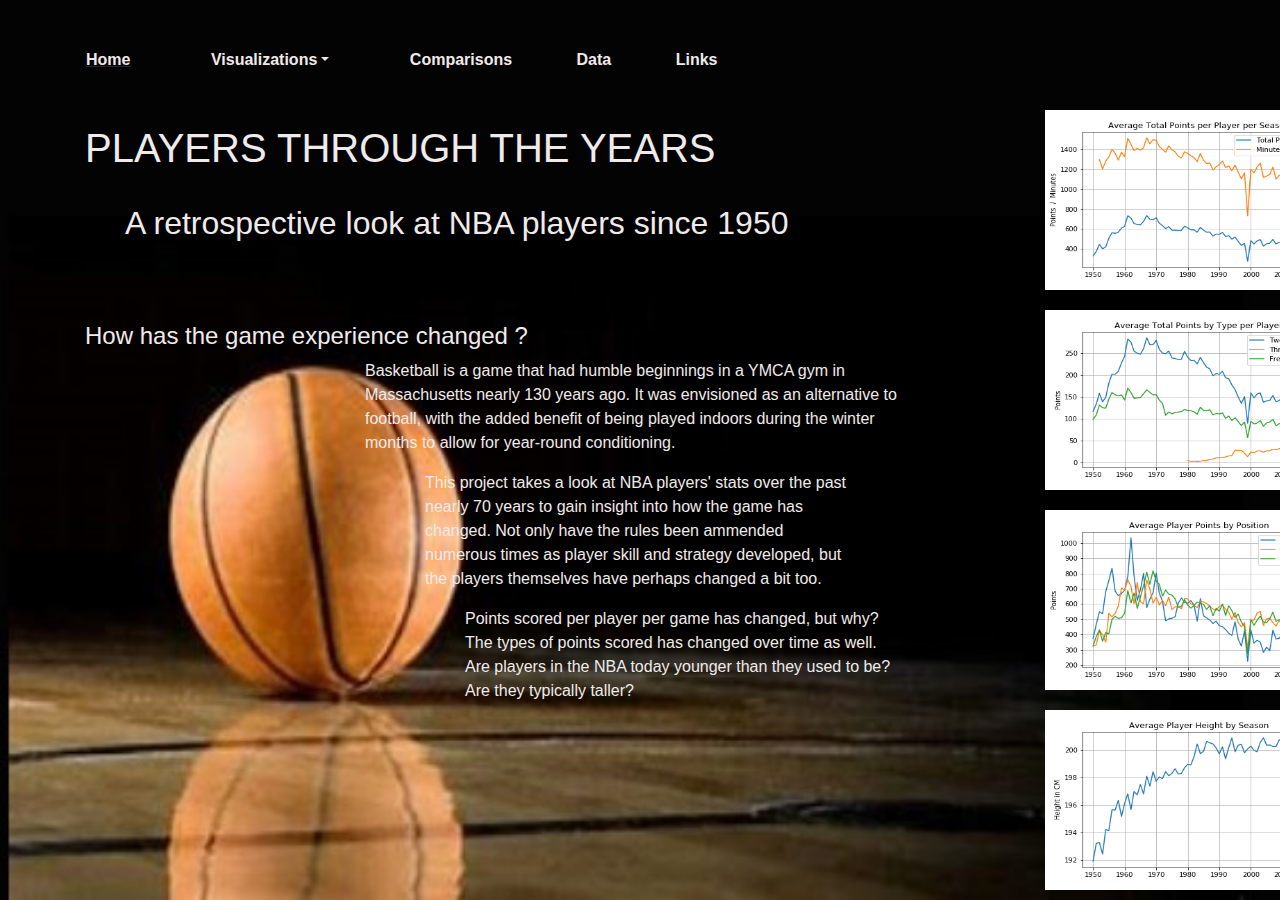
==== index.html @ e64fd35e "landing page changes" ====
<!DOCTYPE html>
<html lang=en>

<head>
    <meta charset="UTF-8">
    <title>NBA Player Stats since 1950</title>
    <link rel="stylesheet" href="https://stackpath.bootstrapcdn.com/bootstrap/4.3.1/css/bootstrap.min.css" integrity="sha384-ggOyR0iXCbMQv3Xipma34MD+dH/1fQ784/j6cY/iJTQUOhcWr7x9JvoRxT2MZw1T" crossorigin="anonymous">

    <script src="https://code.jquery.com/jquery-3.3.1.slim.min.js" integrity="sha384-q8i/X+965DzO0rT7abK41JStQIAqVgRVzpbzo5smXKp4YfRvH+8abtTE1Pi6jizo" crossorigin="anonymous"></script>
    <script src="https://cdnjs.cloudflare.com/ajax/libs/popper.js/1.14.7/umd/popper.min.js" integrity="sha384-UO2eT0CpHqdSJQ6hJty5KVphtPhzWj9WO1clHTMGa3JDZwrnQq4sF86dIHNDz0W1" crossorigin="anonymous"></script>
    <script src="https://stackpath.bootstrapcdn.com/bootstrap/4.3.1/js/bootstrap.min.js" integrity="sha384-JjSmVgyd0p3pXB1rRibZUAYoIIy6OrQ6VrjIEaFf/nJGzIxFDsf4x0xIM+B07jRM" crossorigin="anonymous"></script>
  

    <link rel="stylesheet" href="style.css">
</head>


<body class="body back-image">
    <nav class="navbar">
        <ul>
            <li class="nav-item active">
                <a href="#"><strong>Home</strong></a>
            </li>
          
            <li class="nav-item dropdown">
              <a class="nav-link dropdown-toggle" href="#" id="navbarDropdown" 
              role="button" data-toggle="dropdown" aria-haspopup="true"
              aria-expanded="false"><strong>Visualizations</strong></a>

              <div class="dropdown-menu drop" aria-labelledby="navbarDropdown">
                <a class="dropdown-item" href="/visualizations1.html"> Points Per Season </a>
                <a class="dropdown-item" href="/visualizations2.html"> Point Breakdown </a>
                <a class="dropdown-item" href="/visualizations3.html"> Points by Position </a>
                <a class="dropdown-item" href="/visualizations4.html"> Player Height </a>
              </div>
            </li>

            <li><a href="/comparison.html"><strong>Comparisons</strong></a></li>
            <li><a href="/data.html"><strong>Data</strong></a></li>
            <li><a href="#"><strong>Links</strong></a></li>
        </ul>
    </nav>

    <div class="container text-format">
        <div class="row">
            <div class="col-md-10">
                <br>
                <h1>PLAYERS THROUGH THE YEARS</h1>
                <br>
                <h2>A retrospective look at NBA players since 1950</h2>
                <br>
                <br>
                <br>
                <h4 class="header-pad">How has the game experience changed ?</h4>
                <p class="pad">
                    Basketball is a game that had humble beginnings in a YMCA gym in Massachusetts nearly 
                    130 years ago.  It was envisioned as an alternative to football, with the added benefit
                    of being played indoors during the winter months to allow for year-round conditioning.
                </p>
                <p class="pad2">    
                    This project takes a look at NBA players' stats over the past nearly 70 years to gain insight
                    into how the game has changed.  Not only have the rules been ammended numerous times as player
                    skill and strategy developed, but the players themselves have perhaps changed a bit too.
                </p>
                <p class="pad3">
                    Points scored per player per game has changed,  but why?
                    The types of points scored has changed over time as well.
                    Are players in the NBA today younger than they used to be?      
                    Are they typically taller?
                </p>
                <br>
                <br>
            </div>    

            <div class="col-md-2">
                <img class="img-responsive" id="image" src="../Images/Min_Played_vs_Total_Pts.png">
                <br>
                <img class="img-responsive" id="image" src="../Images/Avg_Yearly_Pts.png">
                <br>
                <img class="img-responsive" id="image" src="../Images/Points_by_Position.png">
                <br>
                <img class="img-responsive" id="image" src="../Images/Avg_Player_Height.png">
            </div> 
        </div>
    </div>
</body>
---- style.css ----
.navbar {
  height: 100px;
  padding-top: 20px;
}
.navbar li {
  display: inline-block;
  padding: 20px;
  margin-right: 10px;
  margin-left: 10px;
  cursor: pointer;
  border-radius: 3px;
}
.navbar li a {
  color: rgb(241, 233, 233);
}

.active {
  text-decoration-line: underline;
}

.drop {
  background-color: black;
}

.drop2 {
  background-color: tan;
}

.body {
  background-color: black;
}

.back-image {
  background-image: url("wallpaper10d.jpg");
  background-repeat: no-repeat;
  background-size: cover;
}

.text-format {
  color: rgb(240, 235, 235);
}

h2 {
  padding-left: 40px;
}

/* .header-pad {
  padding-left: 220px;
  padding-right: 80px;
} */

.pad {
  padding-left: 280px;
  padding-right: 80px;
}

.pad2 {
  padding-left: 340px;
  padding-right: 150px;
}

.pad3 {
  padding-left: 380px;
  padding-right: 112px;
}

#image {
  width: 320px;
  height: 200px;
  justify-content:right;
  padding: 10px;
}

.vis {
  justify-content:right;
}

.article1 {
  padding-right: 260px;
}

.comparison {
  background-image: url("wallpaper4.jpg");
  /* background-repeat: no-repeat; */
  background-size: cover;
}
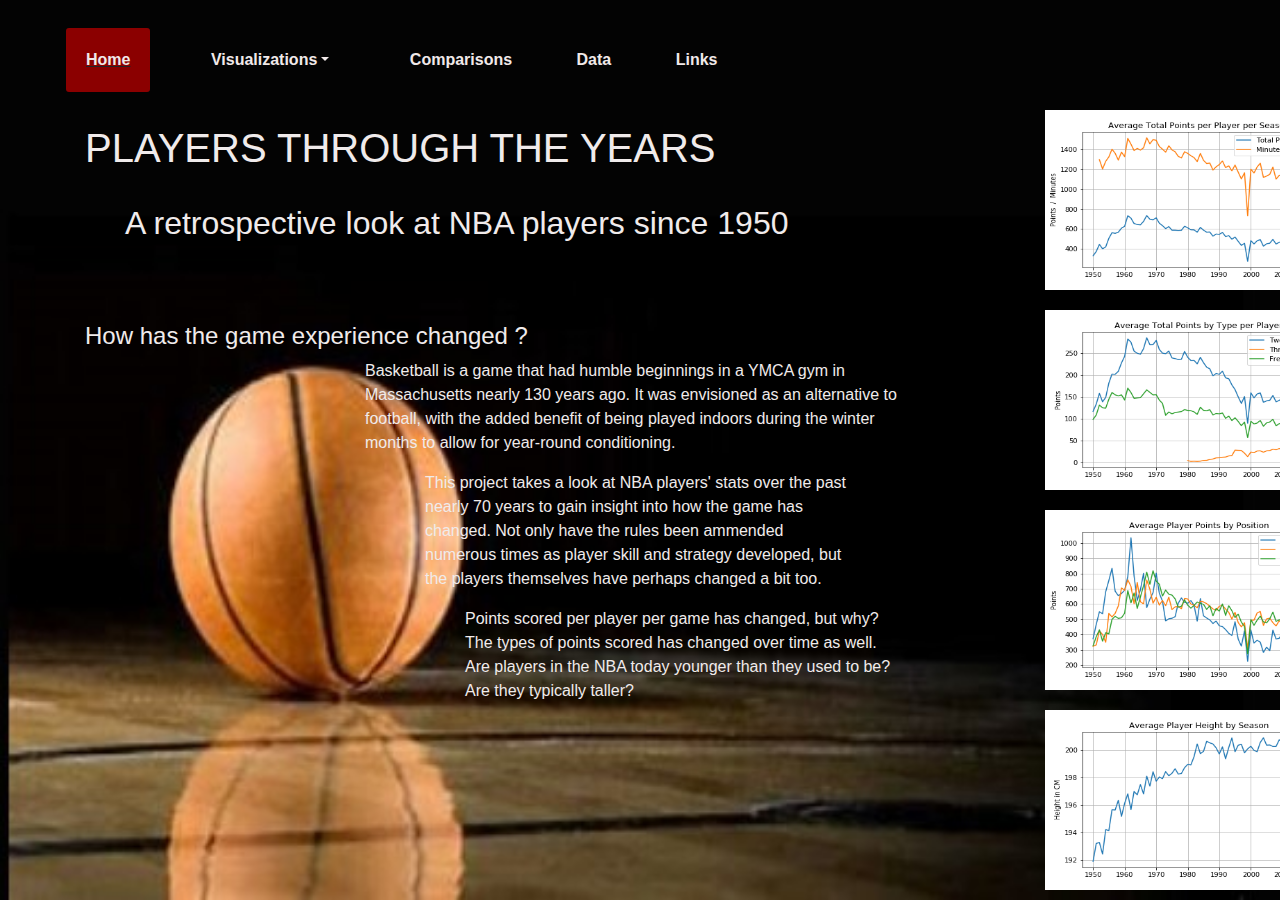
==== commit 489e8973: "changes to vis pages" ====
--- a/index.html
+++ b/index.html
@@ -73,7 +73,7 @@
             </div>    
 
             <div class="col-md-2">
-                <img class="img-responsive" id="image" src="../Images/Min_Played_vs_Total_Pts.png">
+                <img class="img-responsive"  id="image" src="../Images/Min_Played_vs_Total_Pts.png">
                 <br>
                 <img class="img-responsive" id="image" src="../Images/Avg_Yearly_Pts.png">
                 <br>
--- a/style.css
+++ b/style.css
@@ -14,29 +14,35 @@
 .navbar li a {
   color: rgb(241, 233, 233);
 }
-
+/* change nav background color when page is active */
 .active {
   text-decoration-line: underline;
+  background-color: darkred;
 }
 
+/* set background color on dropdown from index page */
 .drop {
   background-color: black;
 }
 
+/* set background color on dropdown from all except index page */
 .drop2 {
-  background-color: tan;
+  background-color: darkred;
 }
 
+/* set index page background color to black behind wallpaper */
 .body {
   background-color: black;
 }
 
+/* set wallpaper image for index page */
 .back-image {
   background-image: url("wallpaper10d.jpg");
   background-repeat: no-repeat;
   background-size: cover;
 }
 
+/* set text formatting for menu dropdown */
 .text-format {
   color: rgb(240, 235, 235);
 }
@@ -45,26 +51,25 @@
   padding-left: 40px;
 }
 
-/* .header-pad {
-  padding-left: 220px;
-  padding-right: 80px;
-} */
-
+/* offset paragraph on index page */
 .pad {
   padding-left: 280px;
   padding-right: 80px;
 }
 
+/* offset 2nd paragraph on index page */
 .pad2 {
   padding-left: 340px;
   padding-right: 150px;
 }
-
+ 
+/* offset 3rd paragraph on index page */
 .pad3 {
   padding-left: 380px;
   padding-right: 112px;
 }
 
+/* settings for plots on right side of pages */
 #image {
   width: 320px;
   height: 200px;
@@ -76,12 +81,65 @@
   justify-content:right;
 }
 
+/* paragraph padding on visualization pages */
 .article1 {
   padding-right: 260px;
 }
 
+/* set wallpaper for non-index pages */
 .comparison {
   background-image: url("wallpaper4.jpg");
-  /* background-repeat: no-repeat; */
   background-size: cover;
+}
+
+
+@media(max-width: 992px) {
+
+.navbar li {
+  padding: 0px;
+  margin-right: 5px;
+  margin-left: 0px;
+  cursor: pointer;
+  border-radius: 3px;
+}
+
+/* set wallpaper image for index page */
+.back-image {
+  background-image: url();
+  background-color: black;
+}
+
+h2 {
+  padding-left: 0px;
+}
+
+#image {
+  width: 320px;
+  height: 200px;
+  padding: 10px;
+}
+
+/* offset paragraph on index page */
+.pad {
+  padding-left: 20px;
+  padding-right: 80px;
+}
+
+/* offset 2nd paragraph on index page */
+.pad2 {
+  padding-left: 20px;
+  padding-right: 150px;
+}
+ 
+/* offset 3rd paragraph on index page */
+.pad3 {
+  padding-left: 20px;
+  padding-right: 112px;
+}
+
+/* paragraph padding on visualization pages */
+.article1 {
+  padding-right: 20px;
+}
+
 }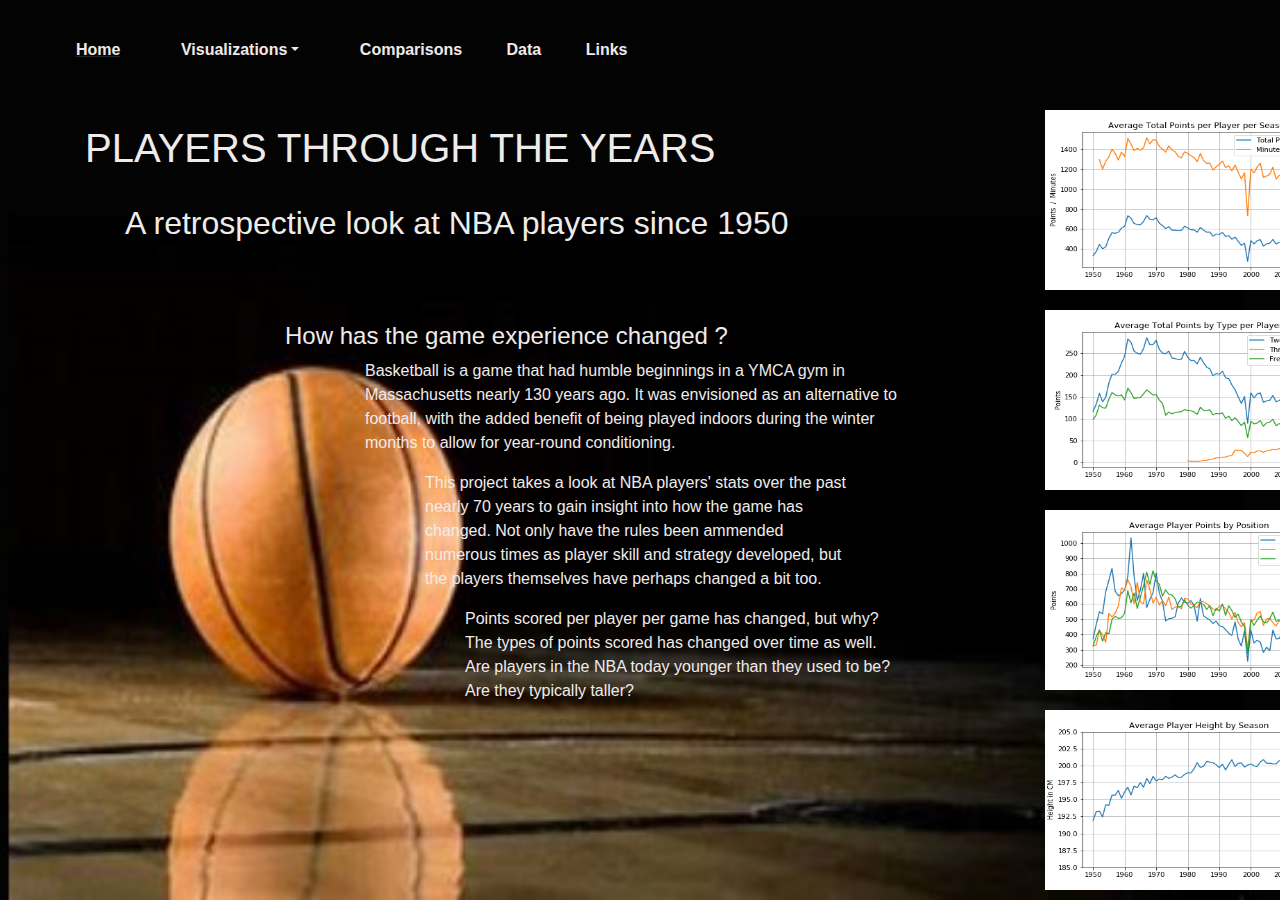
==== commit 49d63e00: "updated pages" ====
--- a/index.html
+++ b/index.html
@@ -51,8 +51,8 @@
                 <br>
                 <br>
                 <br>
-                <h4 class="header-pad">How has the game experience changed ?</h4>
-                <p class="pad">
+                <h4 class="header pad">How has the game experience changed ?</h4>
+                <p class="pad1">
                     Basketball is a game that had humble beginnings in a YMCA gym in Massachusetts nearly 
                     130 years ago.  It was envisioned as an alternative to football, with the added benefit
                     of being played indoors during the winter months to allow for year-round conditioning.
@@ -73,13 +73,13 @@
             </div>    
 
             <div class="col-md-2">
-                <img class="img-responsive"  id="image" src="../Images/Min_Played_vs_Total_Pts.png">
+                <a href="visualizations1.html"><img class="img-responsive"  id="image" src="../Images/Min_Played_vs_Total_Pts.png"></a>
                 <br>
-                <img class="img-responsive" id="image" src="../Images/Avg_Yearly_Pts.png">
+                <a href="visualizations2.html"><img class="img-responsive" id="image" src="../Images/Avg_Yearly_Pts.png"></a>
                 <br>
-                <img class="img-responsive" id="image" src="../Images/Points_by_Position.png">
+                <a href="visualizations3.html"><img class="img-responsive" id="image" src="../Images/Points_by_Position.png"></a>
                 <br>
-                <img class="img-responsive" id="image" src="../Images/Avg_Player_Height.png">
+                <a href="visualizations4.html"><img class="img-responsive" id="image" src="../Images/Avg_Player_Height.png"></a>
             </div> 
         </div>
     </div>
--- a/style.css
+++ b/style.css
@@ -5,11 +5,10 @@
 }
 .navbar li {
   display: inline-block;
-  padding: 20px;
+  padding: 10px;
   margin-right: 10px;
   margin-left: 10px;
   cursor: pointer;
-  border-radius: 3px;
 }
 .navbar li a {
   color: rgb(241, 233, 233);
@@ -17,7 +16,7 @@
 /* change nav background color when page is active */
 .active {
   text-decoration-line: underline;
-  background-color: darkred;
+  font: italic;
 }
 
 /* set background color on dropdown from index page */
@@ -25,9 +24,9 @@
   background-color: black;
 }
 
-/* set background color on dropdown from all except index page */
+set background color on dropdown from all except index page
 .drop2 {
-  background-color: darkred;
+  background-color: rgb(241, 233, 233);
 }
 
 /* set index page background color to black behind wallpaper */
@@ -53,6 +52,11 @@
 
 /* offset paragraph on index page */
 .pad {
+  padding-left: 200px;
+  padding-right: 80px;
+}
+
+.pad1 {
   padding-left: 280px;
   padding-right: 80px;
 }
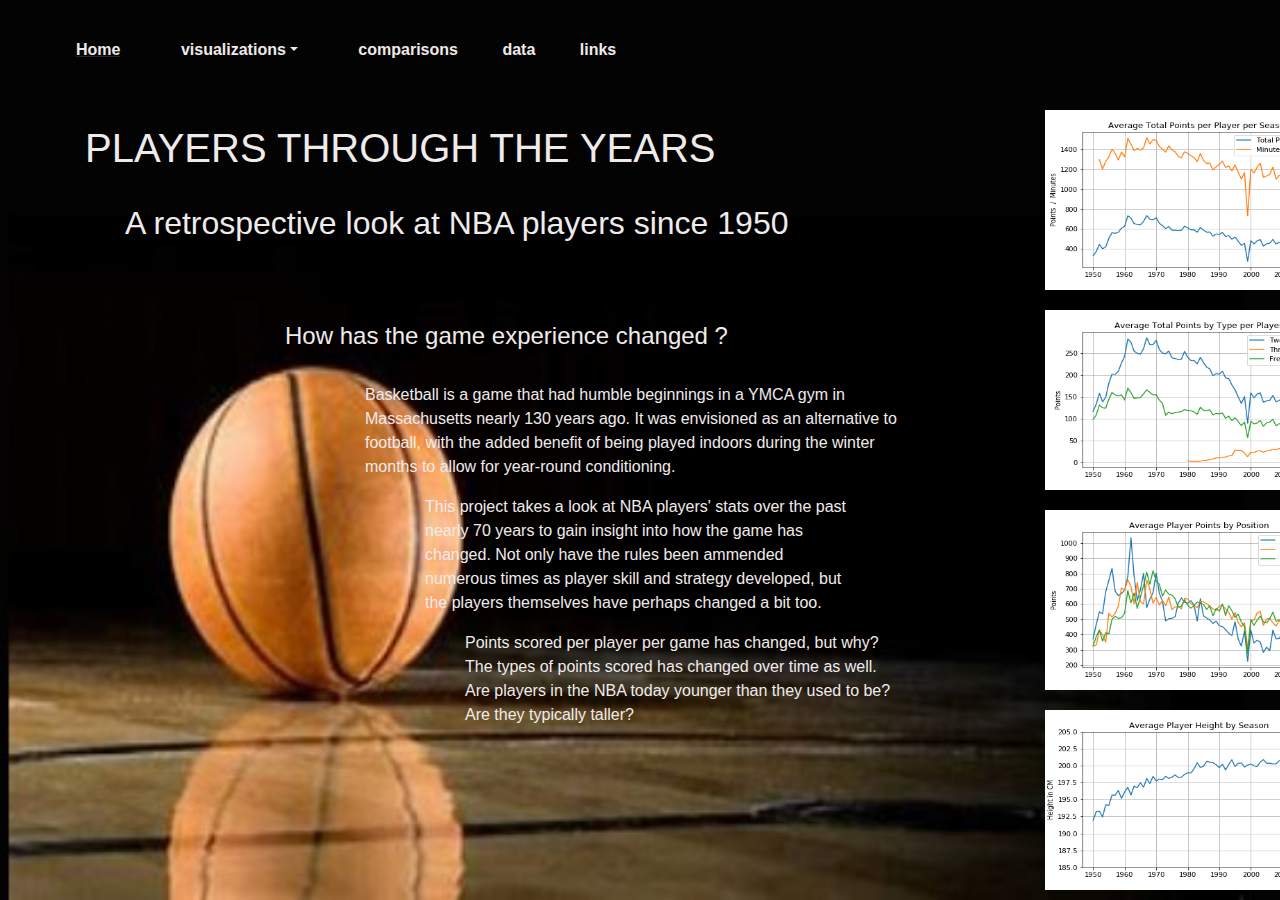
==== commit d8e94e89: "data page changes and page label changes" ====
--- a/index.html
+++ b/index.html
@@ -25,7 +25,7 @@
             <li class="nav-item dropdown">
               <a class="nav-link dropdown-toggle" href="#" id="navbarDropdown" 
               role="button" data-toggle="dropdown" aria-haspopup="true"
-              aria-expanded="false"><strong>Visualizations</strong></a>
+              aria-expanded="false"><strong>visualizations</strong></a>
 
               <div class="dropdown-menu drop" aria-labelledby="navbarDropdown">
                 <a class="dropdown-item" href="/visualizations1.html"> Points Per Season </a>
@@ -35,9 +35,9 @@
               </div>
             </li>
 
-            <li><a href="/comparison.html"><strong>Comparisons</strong></a></li>
-            <li><a href="/data.html"><strong>Data</strong></a></li>
-            <li><a href="#"><strong>Links</strong></a></li>
+            <li><a href="/comparison.html"><strong>comparisons</strong></a></li>
+            <li><a href="/data.html"><strong>data</strong></a></li>
+            <li><a href="#"><strong>links</strong></a></li>
         </ul>
     </nav>
 
@@ -52,6 +52,7 @@
                 <br>
                 <br>
                 <h4 class="header pad">How has the game experience changed ?</h4>
+                <br>
                 <p class="pad1">
                     Basketball is a game that had humble beginnings in a YMCA gym in Massachusetts nearly 
                     130 years ago.  It was envisioned as an alternative to football, with the added benefit
--- a/style.css
+++ b/style.css
@@ -96,7 +96,24 @@
   background-size: cover;
 }
 
+/* set background for data page */
+.data {
+  background-color: tan;
+}
 
+.table {
+  width: 75%
+}
+
+th {
+  text-align: left;
+  height: 100%;
+}
+
+tr:hover {background-color: whitesmoke;
+}
+
+/* ********************************************* */
 @media(max-width: 992px) {
 
 .navbar li {
@@ -117,6 +134,7 @@
   padding-left: 0px;
 }
 
+/* settings for plots on right side of pages */
 #image {
   width: 320px;
   height: 200px;
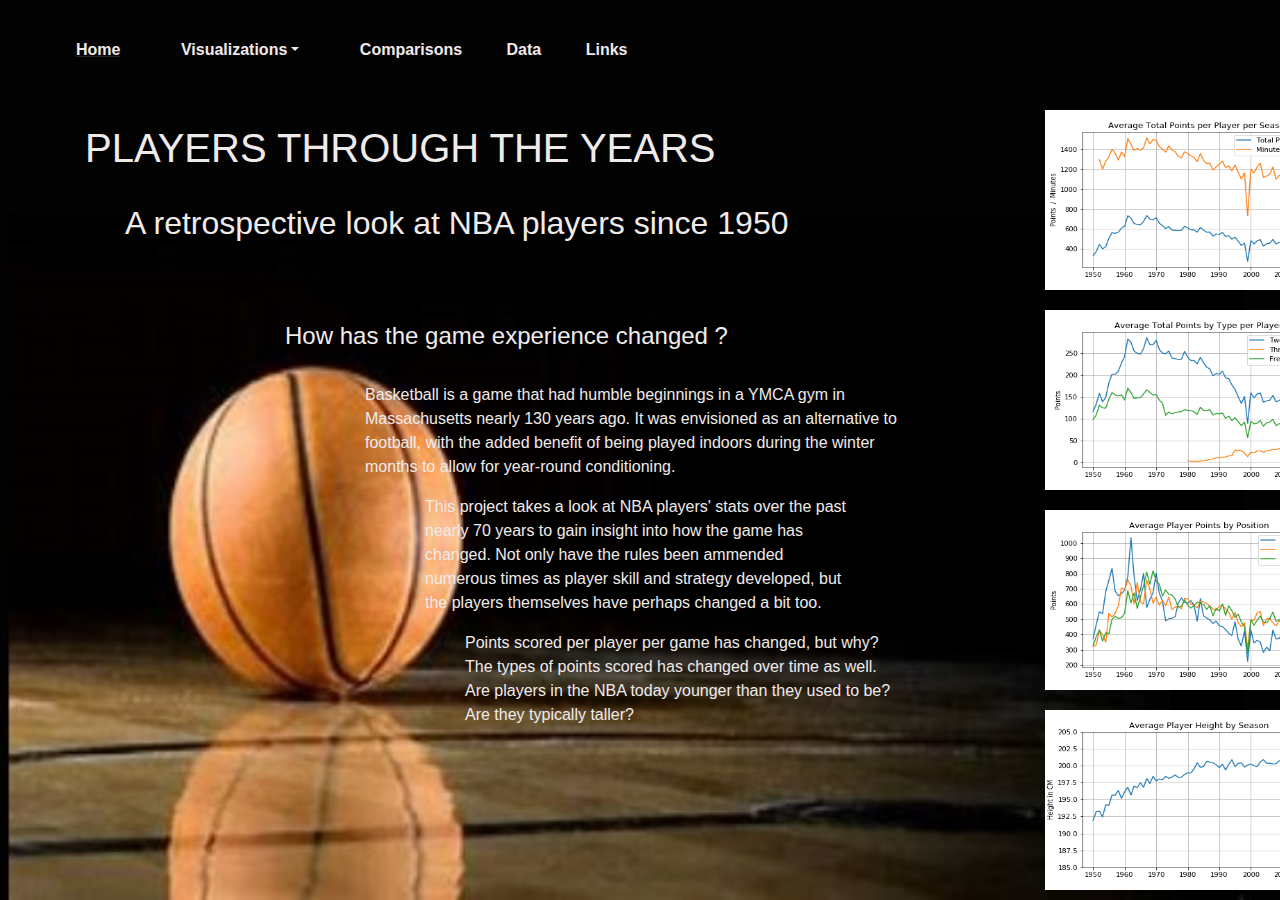
==== commit a1ec0b97: "modify file names to be capitalized" ====
--- a/index.html
+++ b/index.html
@@ -25,19 +25,19 @@
             <li class="nav-item dropdown">
               <a class="nav-link dropdown-toggle" href="#" id="navbarDropdown" 
               role="button" data-toggle="dropdown" aria-haspopup="true"
-              aria-expanded="false"><strong>visualizations</strong></a>
+              aria-expanded="false"><strong>Visualizations</strong></a>
 
               <div class="dropdown-menu drop" aria-labelledby="navbarDropdown">
-                <a class="dropdown-item" href="/visualizations1.html"> Points Per Season </a>
-                <a class="dropdown-item" href="/visualizations2.html"> Point Breakdown </a>
-                <a class="dropdown-item" href="/visualizations3.html"> Points by Position </a>
-                <a class="dropdown-item" href="/visualizations4.html"> Player Height </a>
+                <a class="dropdown-item" href="Visualizations1.html"> Points Per Season </a>
+                <a class="dropdown-item" href="Visualizations2.html"> Point Breakdown </a>
+                <a class="dropdown-item" href="Visualizations3.html"> Points by Position </a>
+                <a class="dropdown-item" href="Visualizations4.html"> Player Height </a>
               </div>
             </li>
 
-            <li><a href="/comparison.html"><strong>comparisons</strong></a></li>
-            <li><a href="/data.html"><strong>data</strong></a></li>
-            <li><a href="#"><strong>links</strong></a></li>
+            <li><a href="Comparison.html"><strong>Comparisons</strong></a></li>
+            <li><a href="Data.html"><strong>Data</strong></a></li>
+            <li><a href="#"><strong>Links</strong></a></li>
         </ul>
     </nav>
 
@@ -74,13 +74,13 @@
             </div>    
 
             <div class="col-md-2">
-                <a href="visualizations1.html"><img class="img-responsive"  id="image" src="../Images/Min_Played_vs_Total_Pts.png"></a>
+                <a href="Visualizations1.html"><img class="img-responsive"  id="image" src="Images/Min_Played_vs_Total_Pts.png"></a>
                 <br>
-                <a href="visualizations2.html"><img class="img-responsive" id="image" src="../Images/Avg_Yearly_Pts.png"></a>
+                <a href="Visualizations2.html"><img class="img-responsive" id="image" src="Images/Avg_Yearly_Pts.png"></a>
                 <br>
-                <a href="visualizations3.html"><img class="img-responsive" id="image" src="../Images/Points_by_Position.png"></a>
+                <a href="Visualizations3.html"><img class="img-responsive" id="image" src="Images/Points_by_Position.png"></a>
                 <br>
-                <a href="visualizations4.html"><img class="img-responsive" id="image" src="../Images/Avg_Player_Height.png"></a>
+                <a href="Visualizations4.html"><img class="img-responsive" id="image" src="Images/Avg_Player_Height.png"></a>
             </div> 
         </div>
     </div>
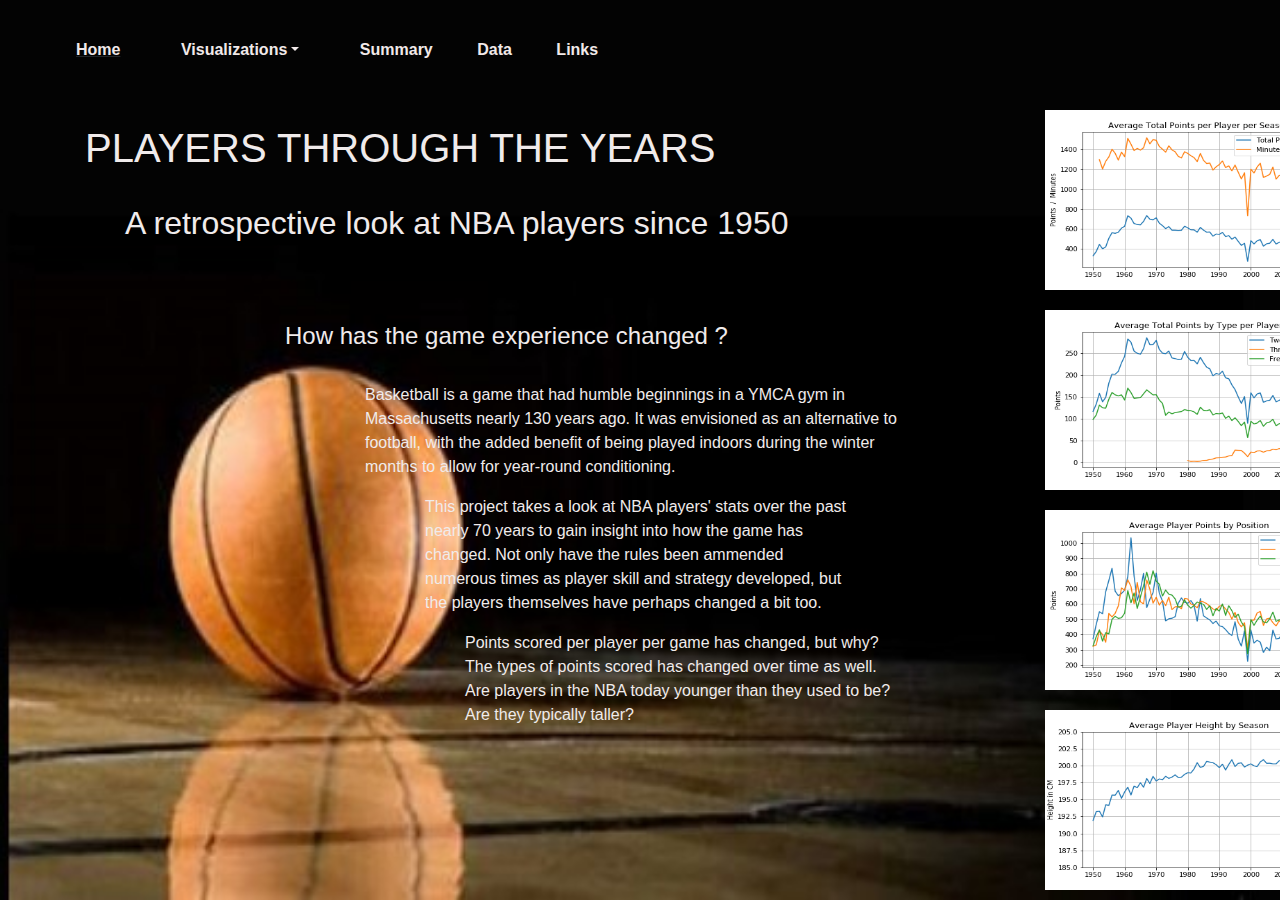
==== commit d0cdb728: "modify file names to be capitalized" ====
--- a/index.html
+++ b/index.html
@@ -10,7 +10,6 @@
     <script src="https://cdnjs.cloudflare.com/ajax/libs/popper.js/1.14.7/umd/popper.min.js" integrity="sha384-UO2eT0CpHqdSJQ6hJty5KVphtPhzWj9WO1clHTMGa3JDZwrnQq4sF86dIHNDz0W1" crossorigin="anonymous"></script>
     <script src="https://stackpath.bootstrapcdn.com/bootstrap/4.3.1/js/bootstrap.min.js" integrity="sha384-JjSmVgyd0p3pXB1rRibZUAYoIIy6OrQ6VrjIEaFf/nJGzIxFDsf4x0xIM+B07jRM" crossorigin="anonymous"></script>
   
-
     <link rel="stylesheet" href="style.css">
 </head>
 
@@ -28,15 +27,15 @@
               aria-expanded="false"><strong>Visualizations</strong></a>
 
               <div class="dropdown-menu drop" aria-labelledby="navbarDropdown">
-                <a class="dropdown-item" href="Visualizations1.html"> Points Per Season </a>
-                <a class="dropdown-item" href="Visualizations2.html"> Point Breakdown </a>
-                <a class="dropdown-item" href="Visualizations3.html"> Points by Position </a>
-                <a class="dropdown-item" href="Visualizations4.html"> Player Height </a>
+                <a class="dropdown-item" href="visualizations1.html"> Points Per Season </a>
+                <a class="dropdown-item" href="visualizations2.html"> Point Breakdown </a>
+                <a class="dropdown-item" href="visualizations3.html"> Points by Position </a>
+                <a class="dropdown-item" href="visualizations4.html"> Player Height </a>
               </div>
             </li>
 
-            <li><a href="Comparison.html"><strong>Comparisons</strong></a></li>
-            <li><a href="Data.html"><strong>Data</strong></a></li>
+            <li><a href="comparison.html"><strong>Summary</strong></a></li>
+            <li><a href="data.html"><strong>Data</strong></a></li>
             <li><a href="#"><strong>Links</strong></a></li>
         </ul>
     </nav>
@@ -74,13 +73,13 @@
             </div>    
 
             <div class="col-md-2">
-                <a href="Visualizations1.html"><img class="img-responsive"  id="image" src="Images/Min_Played_vs_Total_Pts.png"></a>
+                <a href="visualizations1.html"><img class="img-responsive"  id="image" src="Images/Min_Played_vs_Total_Pts.png"></a>
                 <br>
-                <a href="Visualizations2.html"><img class="img-responsive" id="image" src="Images/Avg_Yearly_Pts.png"></a>
+                <a href="visualizations2.html"><img class="img-responsive" id="image" src="Images/Avg_Yearly_Pts.png"></a>
                 <br>
-                <a href="Visualizations3.html"><img class="img-responsive" id="image" src="Images/Points_by_Position.png"></a>
+                <a href="visualizations3.html"><img class="img-responsive" id="image" src="Images/Points_by_Position.png"></a>
                 <br>
-                <a href="Visualizations4.html"><img class="img-responsive" id="image" src="Images/Avg_Player_Height.png"></a>
+                <a href="visualizations4.html"><img class="img-responsive" id="image" src="Images/Avg_Player_Height.png"></a>
             </div> 
         </div>
     </div>
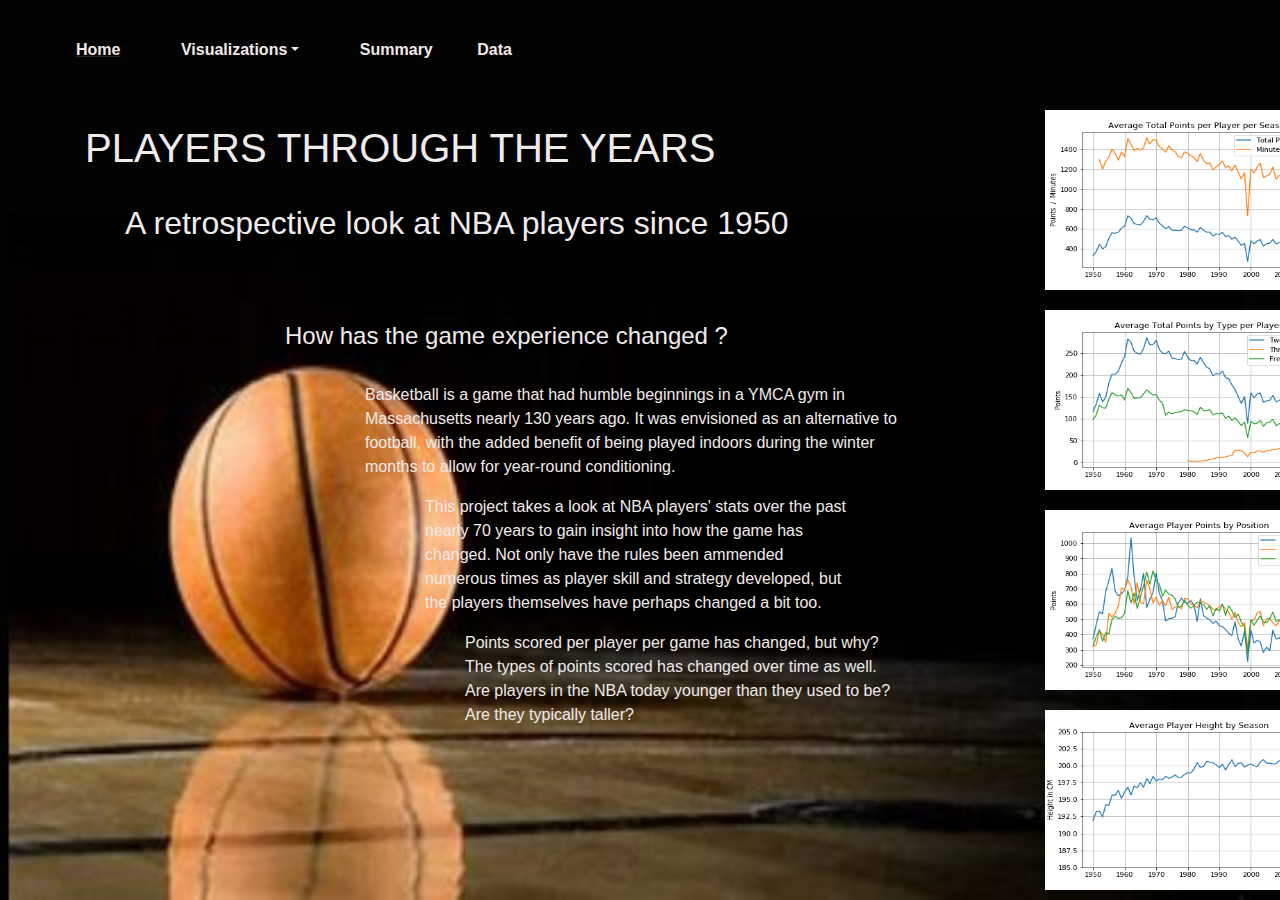
==== commit 5d7a932e: "remove links page" ====
--- a/index.html
+++ b/index.html
@@ -36,7 +36,6 @@
 
             <li><a href="comparison.html"><strong>Summary</strong></a></li>
             <li><a href="data.html"><strong>Data</strong></a></li>
-            <li><a href="#"><strong>Links</strong></a></li>
         </ul>
     </nav>
 
